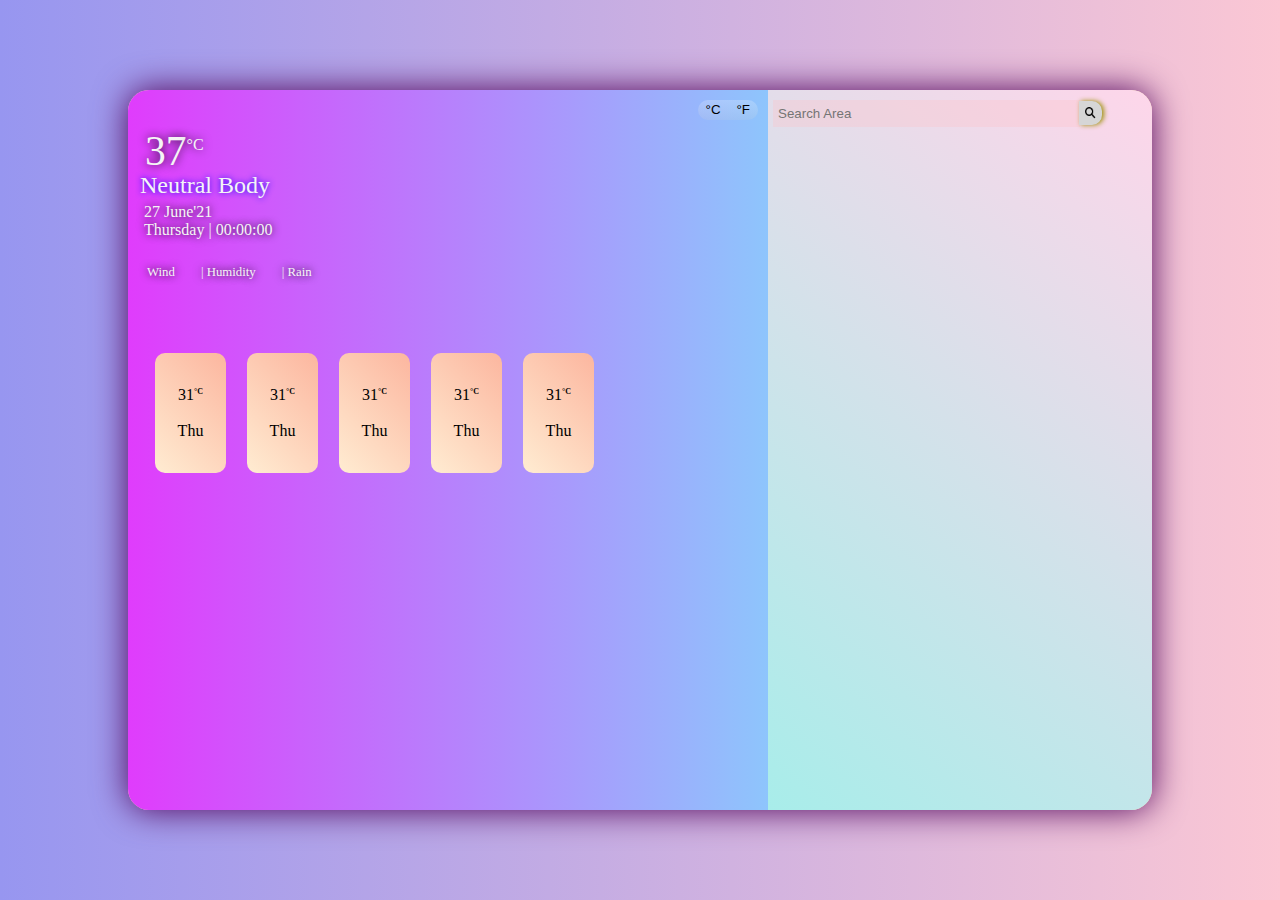
==== index.html @ 8f388872 "Add files via upload" ====
<!DOCTYPE html>
<html lang="en">

<head>
    <meta charset="UTF-8">
    <meta name="viewport" content="width=device-width, initial-scale=1.0" user-scalable="no">
    <title>Weather App</title>
    <link rel="stylesheet" href="style.css">
</head>

<body>
    <div class="mainContent">
        <div class="displayWeather">
            <div class="content1 content">

                <div class="tempUnit">
                    <button id="celcius"> &deg;C</button>
                    <button id="farheneit">&deg;F</button>
                </div>

                <div class="weatherIcon"><img
                        src="https://cdn2.iconfinder.com/data/icons/weather-flat-14/64/weather02-512.png " alt=""
                        id="icon"></div>

                <div class="currentDayTemp">37<sup class="superscript">&deg;C</sup></div>
                <div class="areaName">Neutral Body</div>

                <div class="currentDate">
                    <div class="cDate">27 June'21</div>
                    <div class="cDay">Thursday | <span class="cTime">00:00:00</span></div>
                </div>










                <div class="weatherDetails">
                    <div class="windSpeed"><img id="weatherIcon" alt=""
                            src="https://cdn2.iconfinder.com/data/icons/weather-flat-14/64/weather02-512.png"> Wind
                        <span class="windData"></span>
                    </div>

                    <div class="humidity">|<img id="weatherIcon" alt=""
                            src="https://cdn2.iconfinder.com/data/icons/weather-flat-14/64/weather02-512.png"> Humidity
                        <span class="humidityData"></span>
                    </div>

                    <div class="rain">|<img id="weatherIcon" alt=""
                            src="https://cdn2.iconfinder.com/data/icons/weather-flat-14/64/weather02-512.png"> Rain
                        <span class="raindDta"></span>
                    </div>

                </div>





















                <div class="nextDay">



                    <div class="nextDayDetails">
                        <!-- weather forecasting upto 5 days. -->
                        <div class="nextDaysContainer">
                            <div class="nextDaysTemp">31<sup class="superscript">&deg;C</sup></div>
                            <div class="nextDaysIcon"><img
                                    src="https://cdn2.iconfinder.com/data/icons/weather-flat-14/64/weather02-512.png "
                                    alt="" id=""></div>
                            <div class="nextDayName">Thu</div>
                        </div>
                        <div class="nextDaysContainer">
                            <div class="nextDaysTemp">31<sup class="superscript">&deg;C</sup></div>
                            <div class="nextDaysIcon"><img
                                    src="https://cdn2.iconfinder.com/data/icons/weather-flat-14/64/weather02-512.png "
                                    alt="" id=""></div>
                            <div class="nextDayName">Thu</div>
                        </div>
                        <div class="nextDaysContainer">
                            <div class="nextDaysTemp">31<sup class="superscript">&deg;C</sup></div>
                            <div class="nextDaysIcon"><img
                                    src="https://cdn2.iconfinder.com/data/icons/weather-flat-14/64/weather02-512.png "
                                    alt="" id=""></div>
                            <div class="nextDayName">Thu</div>
                        </div>
                        <div class="nextDaysContainer">
                            <div class="nextDaysTemp">31<sup class="superscript">&deg;C</sup></div>
                            <div class="nextDaysIcon"><img
                                    src="https://cdn2.iconfinder.com/data/icons/weather-flat-14/64/weather02-512.png "
                                    alt="" id=""></div>
                            <div class="nextDayName">Thu</div>
                        </div>
                        <div class="nextDaysContainer">
                            <div class="nextDaysTemp">31<sup class="superscript">&deg;C</sup></div>
                            <div class="nextDaysIcon"><img
                                    src="https://cdn2.iconfinder.com/data/icons/weather-flat-14/64/weather02-512.png "
                                    alt="" id=""></div>
                            <div class="nextDayName">Thu</div>
                        </div>
                    </div>
                </div>

            </div>

            <!-- right hand side content -->
            <div class="content2 content">
                <div class="searchbar">

                    <input type="search" name="" placeholder="Search Area" id="searchArea"><img src="search_icon.png"
                        alt="" id="searchIcon">
                </div>
                <div class="searchContent"></div>

            </div>
        </div>
    </div>
    <script src="script.js"></script>
</body>

</html>
---- style.css ----
* {
    box-sizing: border-box;
    margin: 0;
    padding: 0;
}

body {
    background: linear-gradient(90deg, #9796f0, #fbc7d4);
    overflow: hidden;

}

.mainContent {
    display: flex;
    justify-content: center;
    align-items: center;
    height: 100vh;
    width: 100vw;

}

.displayWeather {
    display: flex;
    justify-content: center;
    box-shadow: 0px 0px 34px #4f0159;
    border-radius: 21px;
    position: relative;
    background-color: wheat;
    z-index: 2;

}

.content1 {
    border-top-left-radius: 21px;
    border-bottom-left-radius: 21px;
    height: 80vh;
    width: 50vw;
    background: linear-gradient(90deg, #e03cfc, #8ec5fc);

}

.content2 {
    height: 80vh;
    width: 30vw;
    border-top-right-radius: 21px;
    border-bottom-right-radius: 21px;

    background: linear-gradient(40deg, #a8edea, #fed6ea);


}

.tempUnit {
    display: flex;
    float: right;
    margin: 10px;
    background: linear-gradient(rgba(255, 255, 255, .21), rgba(245, 222, 179, .1));
    border-radius: 11px;

}

.tempUnit button {
    border-radius: 11px;
    background-color: transparent;
    padding: 2px 8px 3px 8px;
    border-width: 0px;
    border-color: #d896f0;
}

#celcius:hover,
#farheneit:hover {
    background-color:
        rgba(245, 245, 245, .6);
    /* border-top-right-radius: 8px;
    border-bottom-right-radius: 8px; */

}

.currentDayTemp {
    margin: 10px 10px 10px 17px;
    font-size: 2.6rem;
    position: relative;
    top: 1vh;
    color: whitesmoke;
    text-shadow: 0px 0px 10px black;
}

.superscript {
    font-size: 1rem;
}

#icon {
    position: relative;
    top: 11px;
    width: 60px;
    object-fit: contain;
    left: 10px;

}

.weatherDetails {
    display: flex;
    justify-content: flex-start
}

#weatherIcon {
    width: 18px;
}

.weatherDetails div {
    padding: 16px 10px 10px 16px;
    font-size: .8rem;
    color: whitesmoke;
    text-shadow: 0 0 8px black;
}

.currentDate {
    margin: 0px 10px 10px 16px;
    color: whitesmoke;
    text-shadow: 0 0 8px black;


}

.nextDay {
    overflow-x: scroll;
    overflow-y: hidden;
    height: 40%;
}

::-webkit-scrollbar {
    display: none;
}

.nextDayDetails {
    width: 460px;
    display: flex;
    justify-content: flex-start;
}

.nextDaysContainer {
    height: 120px;
    margin-right: 21px;
    width: 80px;
    display: flex;
    justify-content: center;
    align-items: center;
    flex-direction: column;
    /* background-color: #d896f0; */
    top: 10vh;
    position: relative;

    top: 7vh;
    left: 3vh;
    border-radius: 10px;
    background: linear-gradient(45deg, #ffecd2, #fcb69f);
}

.nextDaysIcon img {
    width: 52px;
}

#searchIcon {
    width: 22.5px;
    background: #d6d6d6;
    padding: 6px;
    position: relative;
    height: 24px;
    top: 11px;
    left: -1px;
    border-top-right-radius: 10px;
    z-index: 1;
    border-bottom-right-radius: 10px;
    box-shadow: 2px 0 5px rgb(156, 144, 9);
}

#searchArea {
    padding: 5px;
    margin-left: 5px;
    width: 80%;
    position: relative;
    height: 27px;
    outline: none;
    top: 4px;
    background: rgba(255, 192, 199, .3);
    text-overflow: ellipsis;
    border: none;

}

.searchContent {
    width: 80%;
    height: 30vh;
    position: relative;
    left: 5px;
    top: 3px;
    overflow-y: scroll;
}

.items {
    width: 100%;
    height: 24%;
    background-color: #c8c6c8;
    margin-top: 2px;
    display: flex;
    align-items: center;
    padding: 20px 20px 20px 10px;
    cursor: pointer;
}

.nextDaysTemp sup {
    font-size: .5rem;
    font-weight: bold;
}

.areaName {

    font-size: 1.5rem;
    position: relative;
    left: 12px;

    bottom: 4px;
    color: whitesmoke;
    text-shadow: 0 0 6px blue;
}
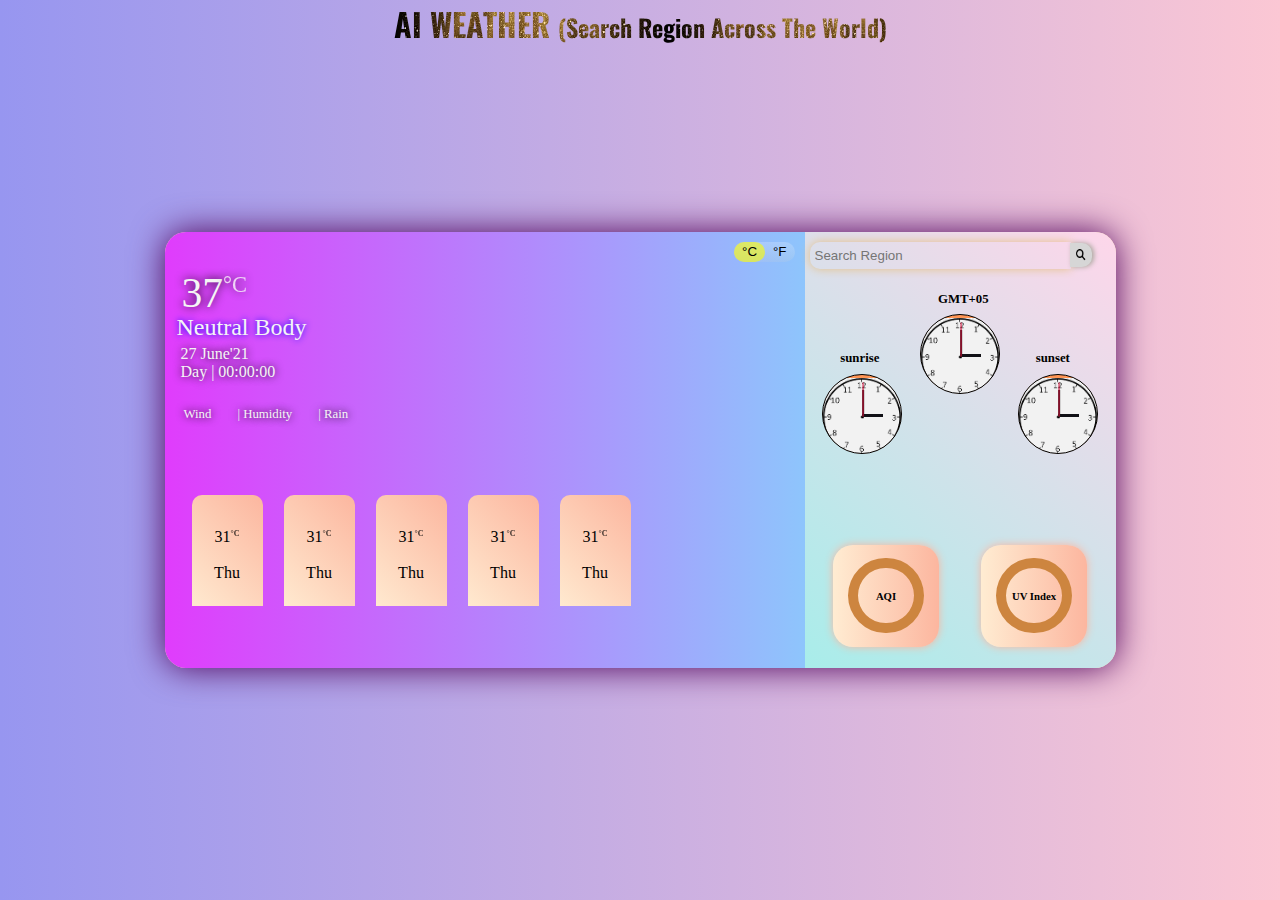
==== commit d3b6da84: "Add files via upload" ====
--- a/index.html
+++ b/index.html
@@ -4,11 +4,15 @@
 <head>
     <meta charset="UTF-8">
     <meta name="viewport" content="width=device-width, initial-scale=1.0" user-scalable="no">
+    <link rel="stylesheet" href="style.css">
     <title>Weather App</title>
-    <link rel="stylesheet" href="style.css">
+    <link rel="preconnect" href="https://fonts.googleapis.com">
+<link rel="preconnect" href="https://fonts.gstatic.com" crossorigin>
+<link href="https://fonts.googleapis.com/css2?family=Oswald:wght@200..700&family=Playwrite+NG+Modern:wght@100..400&display=swap" rel="stylesheet">
 </head>
 
 <body>
+    <h3 class="project_title"><center>AI WEATHER <span style="font-size: 1.5rem;">(Search Region Across The World)</span></center></h3>
     <div class="mainContent">
         <div class="displayWeather">
             <div class="content1 content">
@@ -27,7 +31,7 @@
 
                 <div class="currentDate">
                     <div class="cDate">27 June'21</div>
-                    <div class="cDay">Thursday | <span class="cTime">00:00:00</span></div>
+                    <div><span class="cDay">Day</span> | <span class="cTime">00:00:00</span></div>
                 </div>
 
 
@@ -63,23 +67,7 @@
 
 
 
-
-
-
-
-
-
-
-
-
-
-
-
-
-
                 <div class="nextDay">
-
-
 
                     <div class="nextDayDetails">
                         <!-- weather forecasting upto 5 days. -->
@@ -127,10 +115,48 @@
             <div class="content2 content">
                 <div class="searchbar">
 
-                    <input type="search" name="" placeholder="Search Area" id="searchArea"><img src="search_icon.png"
+                    <input type="search" name="" placeholder="Search Region" id="searchArea"><img src="search_icon.png"
                         alt="" id="searchIcon">
                 </div>
                 <div class="searchContent"></div>
+                <div class="manyClocks">
+                    <div class="clock">
+                        <h3>sunrise</h3>
+                        <div class="hour"></div>
+                        <div class="minute"></div>
+                        <div class="second"></div>
+
+                    </div>
+                    <div class="clock clock2">
+                        <h3>GMT+05</h3>
+                        <div class="hour"></div>
+                        <div class="minute"></div>
+                        <div class="second"></div>
+
+                    </div>
+                    <div class="clock">
+                        <h3>sunset</h3>
+                        <div class="hour"></div>
+                        <div class="minute"></div>
+                        <div class="second"></div>
+
+                    </div>
+
+                </div>
+
+                <div class="fewdata">
+                    <div class="aqi circledata">
+                        <div class="aqiData ranger">
+                            <h6>AQI</h6>
+                        </div>
+
+                    </div>
+                    <div class="uvIndex circledata">
+                        <div class="uvData ranger">
+                            <h6>UV Index</h6>
+                        </div>
+                    </div>
+                </div>
 
             </div>
         </div>
--- a/style.css
+++ b/style.css
@@ -2,12 +2,27 @@
     box-sizing: border-box;
     margin: 0;
     padding: 0;
+    /* font-family: "Playwrite NG Modern", cursive */
 }
 
 body {
     background: linear-gradient(90deg, #9796f0, #fbc7d4);
-    overflow: hidden;
-
+    display: flex;
+    justify-content: center;
+
+
+
+}
+
+.project_title {
+    font-family: "Oswald", sans-serif;
+
+    font-size: 2rem;
+    position: absolute;
+    top: 0px;
+    background-image: url('text.jpg');
+    background-clip: text;
+    color: transparent;
 }
 
 .mainContent {
@@ -33,15 +48,15 @@
 .content1 {
     border-top-left-radius: 21px;
     border-bottom-left-radius: 21px;
-    height: 80vh;
+    height: 436px;
     width: 50vw;
     background: linear-gradient(90deg, #e03cfc, #8ec5fc);
 
 }
 
 .content2 {
-    height: 80vh;
-    width: 30vw;
+    height: 436px;
+    width: 311px;
     border-top-right-radius: 21px;
     border-bottom-right-radius: 21px;
 
@@ -56,6 +71,7 @@
     margin: 10px;
     background: linear-gradient(rgba(255, 255, 255, .21), rgba(245, 222, 179, .1));
     border-radius: 11px;
+
 
 }
 
@@ -86,7 +102,9 @@
 }
 
 .superscript {
-    font-size: 1rem;
+    opacity: .8;
+    font-size: 1.4rem;
+
 }
 
 #icon {
@@ -171,36 +189,41 @@
     border-top-right-radius: 10px;
     z-index: 1;
     border-bottom-right-radius: 10px;
-    box-shadow: 2px 0 5px rgb(156, 144, 9);
+    box-shadow: 2px 0 5px rgb(169 168 157);
 }
 
 #searchArea {
     padding: 5px;
     margin-left: 5px;
-    width: 80%;
+    width: 84%;
     position: relative;
     height: 27px;
     outline: none;
     top: 4px;
-    background: rgba(255, 192, 199, .3);
+    border-bottom-left-radius: 10px;
+    border-top-left-radius: 10px;
     text-overflow: ellipsis;
+    box-shadow: 0 0 10px rgb(228, 193, 136);
+    background-color: transparent;
     border: none;
 
 }
 
 .searchContent {
-    width: 80%;
-    height: 30vh;
-    position: relative;
-    left: 5px;
-    top: 3px;
+    width: 37%;
+    height: 34vh;
+    position: absolute;
+    right: 0%;
+    top: 9%;
+    z-index: 2;
     overflow-y: scroll;
+
 }
 
 .items {
     width: 100%;
     height: 24%;
-    background-color: #c8c6c8;
+    background-color: #ebe6eb;
     margin-top: 2px;
     display: flex;
     align-items: center;
@@ -222,4 +245,166 @@
     bottom: 4px;
     color: whitesmoke;
     text-shadow: 0 0 6px blue;
+}
+
+.fewdata {
+    display: flex;
+    position: relative;
+    justify-content: center;
+    top: 41%;
+}
+
+
+.circledata {
+    width: 106px;
+    height: 102px;
+    background: linear-gradient(90deg, #ffecd2, #fcb69f);
+    margin: 21px;
+    border-radius: 20px;
+    box-shadow: 0 0 8px #fcb69f;
+    display: flex;
+
+    justify-content: center;
+    align-items: center;
+}
+
+.clock {
+    height: 80px;
+    width: 80px;
+    border-radius: 50%;
+    background-color: #ff9555;
+    background-image: url('clock.png');
+    border: 1px solid black;
+    background-size: cover;
+    background-repeat: no-repeat;
+    background-position-x: -21px;
+    background-position-y: 3px;
+
+}
+
+.manyClocks {
+    position: relative;
+    display: flex;
+    justify-content: space-evenly;
+    top: 25%;
+}
+
+.clock2 {
+    position: relative;
+    bottom: 60px;
+}
+
+.hour {
+    height: 3px;
+    width: 21px;
+    background-color: #111116;
+    transform-origin: left;
+    position: relative;
+    left: 50%;
+    display: inline-block;
+    top: 36.5%;
+
+
+}
+
+.minute {
+    height: 1.7px;
+    position: relative;
+    left: 19.5%;
+    display: inline-block;
+    width: 27px;
+    background-color: #251c1d;
+    transform: rotate(-90deg);
+    transform-origin: left;
+    top: 36.5%;
+
+}
+
+.second {
+    position: relative;
+    left: 8%;
+    height: 1.1px;
+
+    width: 34px;
+    background-color: #d40733;
+    display: inline-block;
+    transform-origin: right;
+    top: 13%;
+    transform: rotate(90deg);
+
+
+}
+
+.bindu {
+    position: relative;
+    left: 10px;
+    position: absolute;
+
+}
+
+.clock h3 {
+
+    position: absolute;
+    top: -23px;
+    margin-left: 17px;
+    font-size: 0.8rem;
+}
+
+.ranger {
+    height: 74%;
+    display: flex;
+    justify-content: center;
+    align-items: center;
+    width: 71%;
+    border-radius: 50%;
+    border: 10px solid peru;
+}
+
+.val1 {
+    border-top-color: rgba(106, 78, 218, .2);
+}
+
+.val2 {
+    border-top-color: rgba(106, 78, 218, .2);
+    border-right-color: rgba(106, 78, 218, .5);
+
+}
+
+.val3 {
+    border-top-color: rgba(106, 78, 218, .2);
+    border-right-color: rgba(106, 78, 218, .5);
+    border-bottom-color: rgba(106, 78, 218, .7);
+
+}
+
+.val4 {
+    border-top-color: rgba(106, 78, 218, .2);
+    border-right-color: rgba(106, 78, 218, .5);
+    border-bottom-color: rgba(106, 78, 218, .7);
+    border-left-color: rgba(106, 78, 218, .9);
+
+}
+
+@media screen and (max-width:650px) {
+    .content2 {
+        height: 426px;
+        position: absolute;
+        top: 431px;
+        width: 90vw;
+        border-radius: 21px;
+
+
+
+    }
+
+    .content1 {
+        border-radius: 21px;
+        width: 90vw;
+    }
+
+
+
+
+
+
 }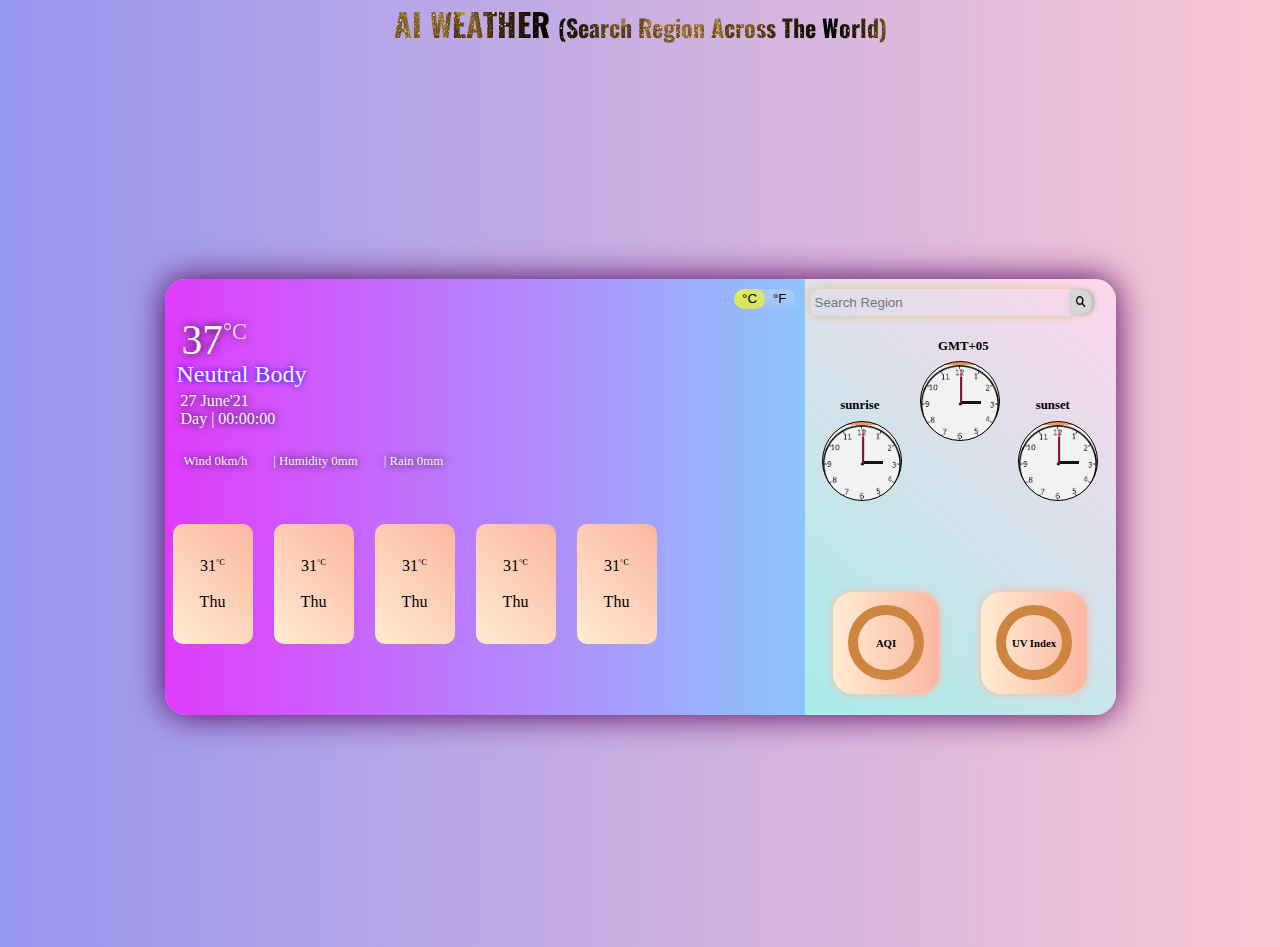
==== commit 9d366e9a: "Add files via upload" ====
--- a/index.html
+++ b/index.html
@@ -7,12 +7,16 @@
     <link rel="stylesheet" href="style.css">
     <title>Weather App</title>
     <link rel="preconnect" href="https://fonts.googleapis.com">
-<link rel="preconnect" href="https://fonts.gstatic.com" crossorigin>
-<link href="https://fonts.googleapis.com/css2?family=Oswald:wght@200..700&family=Playwrite+NG+Modern:wght@100..400&display=swap" rel="stylesheet">
+    <link rel="preconnect" href="https://fonts.gstatic.com" crossorigin>
+    <link
+        href="https://fonts.googleapis.com/css2?family=Oswald:wght@200..700&family=Playwrite+NG+Modern:wght@100..400&display=swap"
+        rel="stylesheet">
 </head>
 
 <body>
-    <h3 class="project_title"><center>AI WEATHER <span style="font-size: 1.5rem;">(Search Region Across The World)</span></center></h3>
+    <h3 class="project_title">
+        <center>AI WEATHER <span style="font-size: 1.5rem;">(Search Region Across The World)</span></center>
+    </h3>
     <div class="mainContent">
         <div class="displayWeather">
             <div class="content1 content">
@@ -37,33 +41,23 @@
 
 
 
-
-
-
-
-
-
                 <div class="weatherDetails">
                     <div class="windSpeed"><img id="weatherIcon" alt=""
                             src="https://cdn2.iconfinder.com/data/icons/weather-flat-14/64/weather02-512.png"> Wind
-                        <span class="windData"></span>
+                        <span class="windData">0km/h</span>
                     </div>
 
                     <div class="humidity">|<img id="weatherIcon" alt=""
                             src="https://cdn2.iconfinder.com/data/icons/weather-flat-14/64/weather02-512.png"> Humidity
-                        <span class="humidityData"></span>
+                        <span class="humidityData">0mm</span>
                     </div>
 
                     <div class="rain">|<img id="weatherIcon" alt=""
                             src="https://cdn2.iconfinder.com/data/icons/weather-flat-14/64/weather02-512.png"> Rain
-                        <span class="raindDta"></span>
+                        <span class="raindDta">0mm</span>
                     </div>
 
                 </div>
-
-
-
-
 
 
 
--- a/style.css
+++ b/style.css
@@ -7,19 +7,12 @@
 
 body {
     background: linear-gradient(90deg, #9796f0, #fbc7d4);
-    display: flex;
-    justify-content: center;
-
-
 
 }
 
 .project_title {
     font-family: "Oswald", sans-serif;
-
     font-size: 2rem;
-    position: absolute;
-    top: 0px;
     background-image: url('text.jpg');
     background-clip: text;
     color: transparent;
@@ -144,6 +137,7 @@
     overflow-x: scroll;
     overflow-y: hidden;
     height: 40%;
+    width: 97%;
 }
 
 ::-webkit-scrollbar {
@@ -151,7 +145,7 @@
 }
 
 .nextDayDetails {
-    width: 460px;
+    width: 512px;
     display: flex;
     justify-content: flex-start;
 }
@@ -165,11 +159,9 @@
     align-items: center;
     flex-direction: column;
     /* background-color: #d896f0; */
-    top: 10vh;
-    position: relative;
-
-    top: 7vh;
-    left: 3vh;
+    position: relative;
+    top: 45px;
+    left: 8px;
     border-radius: 10px;
     background: linear-gradient(45deg, #ffecd2, #fcb69f);
 }
@@ -210,10 +202,11 @@
 }
 
 .searchContent {
-    width: 37%;
-    height: 34vh;
+    width: 287px;
+    height: 43%;
     position: absolute;
-    right: 0%;
+    right: 18px;
+    border-radius: 10px;
     top: 9%;
     z-index: 2;
     overflow-y: scroll;
@@ -389,7 +382,7 @@
     .content2 {
         height: 426px;
         position: absolute;
-        top: 431px;
+        top: 446px;
         width: 90vw;
         border-radius: 21px;
 
@@ -402,9 +395,29 @@
         width: 90vw;
     }
 
-
-
-
-
-
+    .searchContent {
+        width: 86%;
+        height: 44%;
+        border-radius: 10px;
+        right: 11%;
+
+
+    }
+
+}
+
+@media screen and (max-width:490px) {
+    .searchContent{
+        width: 97%;
+        right: 1%;
+    }
+    
+}
+@media screen and (max-width:380px) {
+    .nextDaysContainer{
+        top: 14px;
+        left: 10px;
+        left: 10px;
+    }
+    
 }